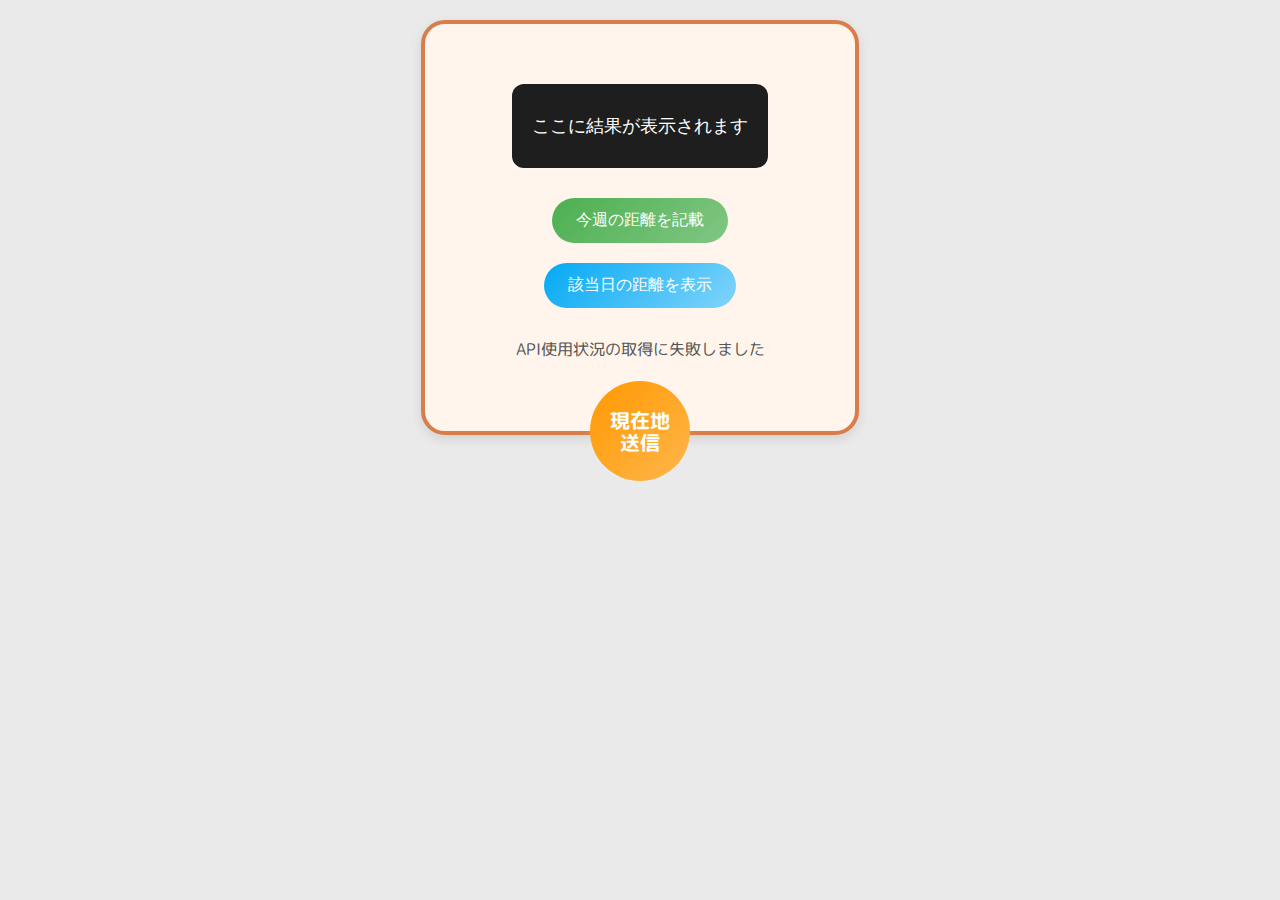
==== index.html @ e1375282 "Add files via upload" ====
<!DOCTYPE html>
<html lang="ja">
<head>
  <meta charset="UTF-8" />
  <meta name="viewport" content="width=device-width, initial-scale=1.0, maximum-scale=1.0, user-scalable=no, viewport-fit=cover">
  <title>みちめも</title>
  <link rel="stylesheet" href="style.css">
  <meta name="mobile-web-app-capable" content="yes">
  <meta name="apple-mobile-web-app-capable" content="yes">
  <meta name="apple-mobile-web-app-status-bar-style" content="black-translucent">
  <meta name="theme-color" content="#ffffff" media="(prefers-color-scheme: light)">
  <meta name="theme-color" content="#000000" media="(prefers-color-scheme: dark)">
  <link rel="manifest" href="/manifest.json">
  <link href="https://fonts.googleapis.com/css2?family=M+PLUS+Rounded+1c&display=swap" rel="stylesheet">
</head>

<body>
  <!-- 🌟 フレーム用コンテナ -->
  <main class="container">
    <!-- ✅ フッター固定の現在地送信ボタン -->
    <button id="postButton" class="floating-circle-button">現在地<br>送信</button>

    <!-- ✅ 結果表示ボックス -->
    <div id="resultBox">ここに結果が表示されます</div>

    <!-- ✅ 残りのボタンたち -->
    <button id="distanceButton">今週の距離を記載</button>
    <button id="showDistanceByDay">該当日の距離を表示</button>

    <!-- ✅ API使用状況表示 -->
    <div id="apiUsageInfo">API使用状況を取得中...</div>

    <!-- ✅ タブエリア -->
    <div id="tabArea">
      <div id="yearTabs" class="tab-group"></div>
      <div id="monthTabs" class="tab-group"></div>
      <div id="periodTabs" class="tab-group"></div>
      <div id="dayTabs" class="tab-group"></div>
    </div>
  </main>

  <script>
    let sheetData = [];
    let selectedYear = null;
    let selectedMonth = null;
    let selectedPeriod = null;

    function showToast(message) {
      const toast = document.createElement("div");
      toast.className = "toast";
      toast.textContent = message;
      document.body.appendChild(toast);
      setTimeout(() => toast.remove(), 2500);
    }

    document.getElementById("postButton").addEventListener("click", async () => {
      const resultBox = document.getElementById("resultBox");

      if (!navigator.geolocation) {
        resultBox.textContent = "このブラウザでは位置情報が使えません。";
        return;
      }

      navigator.geolocation.getCurrentPosition(
        async (pos) => {
          const lat = pos.coords.latitude;
          const lng = pos.coords.longitude;

          const res = await fetch("/api/recordLocation", {
            method: "POST",
            headers: { "Content-Type": "application/json" },
            body: JSON.stringify({ lat, lng })
          });

          const result = await res.json();
          resultBox.textContent = `${result.message}`;
          showToast("送信しました");
          updateApiUsageDisplay();
        },
        (err) => {
          resultBox.textContent = `位置情報の取得に失敗: ${err.message}`;
        }
      );
    });

    document.getElementById("distanceButton").addEventListener("click", async () => {
      const resultBox = document.getElementById("resultBox");
      resultBox.textContent = "計算中です...";

      const res = await fetch("/api/calculateWeeklyDistance", {
        method: "POST"
      });

      const result = await res.json();
      resultBox.textContent = `${result.message}`;
      updateApiUsageDisplay();
    });

    document.getElementById("showDistanceByDay").addEventListener("click", async () => {
      const resultBox = document.getElementById("resultBox");
      resultBox.textContent = "シート一覧を取得中...";

      try {
        const res = await fetch("/api/getSheetNames", { method: "POST" });
        const result = await res.json();
        sheetData = result.sheetNames;

        const years = [...new Set(
          sheetData.map(name => name.match(/^\d{4}/)).filter(Boolean).map(match => match[0])
        )];

        const yearTabs = document.getElementById("yearTabs");
        yearTabs.innerHTML = "";
        document.getElementById("monthTabs").innerHTML = "";
        document.getElementById("periodTabs").innerHTML = "";
        document.getElementById("dayTabs").innerHTML = "";

        years.forEach(year => {
          const btn = document.createElement("button");
          btn.textContent = `${year}年`;
          btn.className = "tab-button";
          btn.addEventListener("click", () => {
            selectedYear = year;
            updateSelectedTab(yearTabs, btn);
            resultBox.textContent = `🗓️ ${year}年が選択されました`;

            const monthMatches = sheetData.filter(name => name.startsWith(year)).map(name => {
              const match = name.match(/(\d{1,2})月/);
              return match ? match[1] : null;
            }).filter(Boolean);

            const uniqueMonths = [...new Set(monthMatches)];
            const monthTabs = document.getElementById("monthTabs");
            monthTabs.innerHTML = "";
            document.getElementById("periodTabs").innerHTML = "";
            document.getElementById("dayTabs").innerHTML = "";

            uniqueMonths.forEach(month => {
              const mBtn = document.createElement("button");
              mBtn.textContent = `${month}月`;
              mBtn.className = "tab-button";
              mBtn.addEventListener("click", () => {
                selectedMonth = month;
                updateSelectedTab(monthTabs, mBtn);
                resultBox.textContent = `📆 ${year}年 ${month}月が選択されました`;

                const periodMatches = sheetData
                  .filter(name => name.startsWith(`${year}年${month}月`))
                  .map(name => {
                    const match = name.match(/月(\d{1,2}-\d{1,2})/);
                    return match ? match[1] : null;
                  })
                  .filter(Boolean);

                const uniquePeriods = [...new Set(periodMatches)];
                const periodTabs = document.getElementById("periodTabs");
                periodTabs.innerHTML = "";
                document.getElementById("dayTabs").innerHTML = "";

                uniquePeriods.forEach(period => {
                  const pBtn = document.createElement("button");
                  pBtn.textContent = `${period}日`;
                  pBtn.className = "tab-button";
                  pBtn.addEventListener("click", async () => {
                    selectedPeriod = period;
                    updateSelectedTab(periodTabs, pBtn);
                    resultBox.textContent = `${year}年${month}月${period}日の期間が選択されました（取得中...）`;

                    const sheetName = `${year}年${month}月${period}`;
                    const res = await fetch("/api/getAvailableDays", {
                      method: "POST",
                      headers: { "Content-Type": "application/json" },
                      body: JSON.stringify({ sheetName })
                    });
                    const result = await res.json();

                    const dayTabs = document.getElementById("dayTabs");
                    dayTabs.innerHTML = "";

                    result.days.forEach(day => {
                      const dBtn = document.createElement("button");
                      dBtn.textContent = `${day}日`;
                      dBtn.className = "tab-button";
                      dBtn.addEventListener("click", async () => {
                        updateSelectedTab(dayTabs, dBtn);
                        resultBox.textContent = `📏 ${day}日の距離を集計中...`;

                        const res = await fetch("/api/getTotalDistanceForDay", {
                          method: "POST",
                          headers: { "Content-Type": "application/json" },
                          body: JSON.stringify({
                            mode: "getTotalDistanceForDay",
                            sheetName: `${selectedYear}年${selectedMonth}月${selectedPeriod.replace("日", "")}`,
                            day: String(day).replace("日", "")
                          })
                        });

                        const result = await res.json();
                        resultBox.textContent = `${selectedYear}年${selectedMonth}月${day}日の走行距離：${result.total} km`;
                      });
                      dayTabs.appendChild(dBtn);
                    });
                  });
                  periodTabs.appendChild(pBtn);
                });
              });
              monthTabs.appendChild(mBtn);
            });
          });
          yearTabs.appendChild(btn);
        });

        resultBox.textContent = "年タブを生成しました";
      } catch (err) {
        console.error("❌ エラー:", err);
        resultBox.textContent = "シート取得に失敗しました。";
      }
    });

    function updateSelectedTab(container, selectedButton) {
      [...container.children].forEach(btn => btn.classList.remove("selected"));
      selectedButton.classList.add("selected");
    }

    async function updateApiUsageDisplay() {
      try {
        const res = await fetch("/api/checkApiUsage", { method: "POST" });
        const result = await res.json();
        document.getElementById("apiUsageInfo").textContent =
          `今日のAPI使用回数：${result.count}/${result.limit}`;
      } catch (err) {
        console.error("API使用状況の取得に失敗:", err);
        document.getElementById("apiUsageInfo").textContent = "API使用状況の取得に失敗しました";
      }
    }

    window.onload = updateApiUsageDisplay;
  </script>
</body>
</html>
---- style.css ----
/* ===== 全体レイアウト ===== */
body {
  font-family: Arial, sans-serif;
  background-color: #eaeaea;
  color: #333;
  text-align: center;
  padding: env(safe-area-inset-top, 20px) 20px env(safe-area-inset-bottom, 20px);
  margin: 0;
}

h1 {
  font-size: 24px;
  margin-bottom: 20px;
}

html, body {
  height: 100%;
  overflow-x: hidden;
}

/* ===== 結果表示ボックス ===== */
#resultBox {
  min-height: 60px;
  background-color: #f5f5f5;
  color: #333;
  border: none;
  border-radius: 12px;
  box-shadow: 0 2px 6px rgba(0, 0, 0, 0.1);
  font-size: 18px;
  padding: 12px 20px;
  display: flex;
  align-items: center;
  justify-content: center;
  margin: 40px auto 20px;
  width: fit-content;
  max-width: 90%;
  transition: all 0.3s ease;
}

/* ===== タブエリア ===== */
.tab-group {
  display: flex;
  justify-content: center;
  flex-wrap: wrap;
  margin: 10px 0;
}

.tab-button {
  padding: 8px 14px;
  margin: 6px;
  border: 1px solid #aaa;
  border-radius: 999px;
  background: linear-gradient(135deg, #f0f4f8, #e2e8f0);
  cursor: pointer;
  font-size: 15px;
  color: #3b3b3b;
  transition: background 0.2s, transform 0.2s, box-shadow 0.2s;
}

.tab-button:hover {
  background: linear-gradient(135deg, #dce6f0, #cbd5e1);
  transform: translateY(-2px);
}

.tab-button.selected {
  background: linear-gradient(135deg, #FFEB3B, #FFC107);
  color: black;
  font-weight: bold;
  border-color: #fbc02d;
  transform: scale(1.05);
  box-shadow: 0 4px 10px rgba(0, 0, 0, 0.2);
}

/* ===== ボタンスタイル ===== */
#postButton {
  background: linear-gradient(135deg, #FF9800, #FFB74D);
  color: white;
  font-size: 20px;
  border: none;
  cursor: pointer;
}

#distanceButton {
  background: linear-gradient(135deg, #4CAF50, #81C784);
  color: white;
  font-size: 16px;
  padding: 12px 24px;
  border: none;
  border-radius: 999px;
  cursor: pointer;
  box-shadow: 0px 4px 10px rgba(0, 0, 0, 0.2);
  transition: transform 0.2s ease-in-out, box-shadow 0.3s;
  margin: 10px;
}

#showDistanceByDay {
  background: linear-gradient(135deg, #03A9F4, #81D4FA);
  color: white;
  font-size: 16px;
  padding: 12px 24px;
  border: none;
  border-radius: 999px;
  cursor: pointer;
  box-shadow: 0px 4px 10px rgba(0, 0, 0, 0.2);
  transition: transform 0.2s ease-in-out, box-shadow 0.3s;
  margin: 10px;
}

/* ===== フローティングボタン（現在地送信）===== */
.floating-circle-button {
  position: fixed;
  bottom: 80px;
  left: 50%;
  transform: translateX(-50%);
  width: 100px;
  height: 100px;
  border-radius: 50%;
  font-size: 22px;
  font-weight: bold;
  line-height: 1.1;
  padding: 0;
  box-shadow: 0px 6px 12px rgba(0, 0, 0, 0.3);
  z-index: 999;
  display: flex;
  flex-direction: column;
  justify-content: center;
  align-items: center;
  font-family: 'M PLUS Rounded 1c', sans-serif;
}

/* ===== トースト通知（右→左スライド式）===== */
.toast {
  position: fixed;
  bottom: 220px;
  left: 0;
  right: 0;
  margin: auto;
  width: fit-content;
  max-width: 80%;
  background-color: rgba(51, 51, 51, 0.9);
  color: white;
  padding: 12px 20px;
  border-radius: 16px;
  font-size: 20px;
  opacity: 0;
  animation: slideToast 1.5s ease-in-out forwards;
  z-index: 1000;
}

@keyframes slideToast {
  0% {
    opacity: 0;
    transform: translateX(100%);
  }
  10% {
    opacity: 1;
    transform: translateX(0);
  }
  90% {
    opacity: 1;
    transform: translateX(-10%);
  }
  100% {
    opacity: 0;
    transform: translateX(-100%);
  }
}

/* ✅ API使用回数 表示のフォント調整 */
#apiUsageInfo {
  font-family: 'M PLUS Rounded 1c', sans-serif;
  font-size: 16px;
  margin-top: 20px;
  color: #555;
}

/* ===== ダークモード対応 ===== */
@media (prefers-color-scheme: dark) {
  body {
    background-color: #ffe8d1;
    color: #333;
  }
}

  #resultBox {
    background-color: #1e1e1e;
    color: #fff;
    box-shadow: 0 2px 6px rgba(255, 255, 255, 0.1);
  }

  .tab-button {
    background: linear-gradient(135deg, #444, #333);
    color: #fff;
    border: 1px solid #666;
  }

  .tab-button:hover {
    background: linear-gradient(135deg, #555, #444);
  }

  .tab-button.selected {
    background: linear-gradient(135deg, #FFD600, #FFB300);
    color: black;
  }

  #postButton,
  #distanceButton,
  #showDistanceByDay {
    box-shadow: 0px 4px 10px rgba(255, 255, 255, 0.1);
  }

  .toast {
    background-color: rgba(255, 255, 255, 0.1);
  }

/* 🌟 コンテナ：茶色っぽいオレンジのカード風 */
.container {
  background-color: #fff5ec;
  border: 4px solid #d97d4a;
  border-radius: 24px;
  padding: 20px;
  margin: 20px auto;
  max-width: 390px;
  box-shadow: 0 4px 12px rgba(0, 0, 0, 0.1);
  position: relative;
}

/* ✅ ボタンがコンテナの中で見えるよう調整 */
.floating-circle-button {
  position: absolute;
  bottom: -50px;
  left: 50%;
  transform: translateX(-50%);
}
}
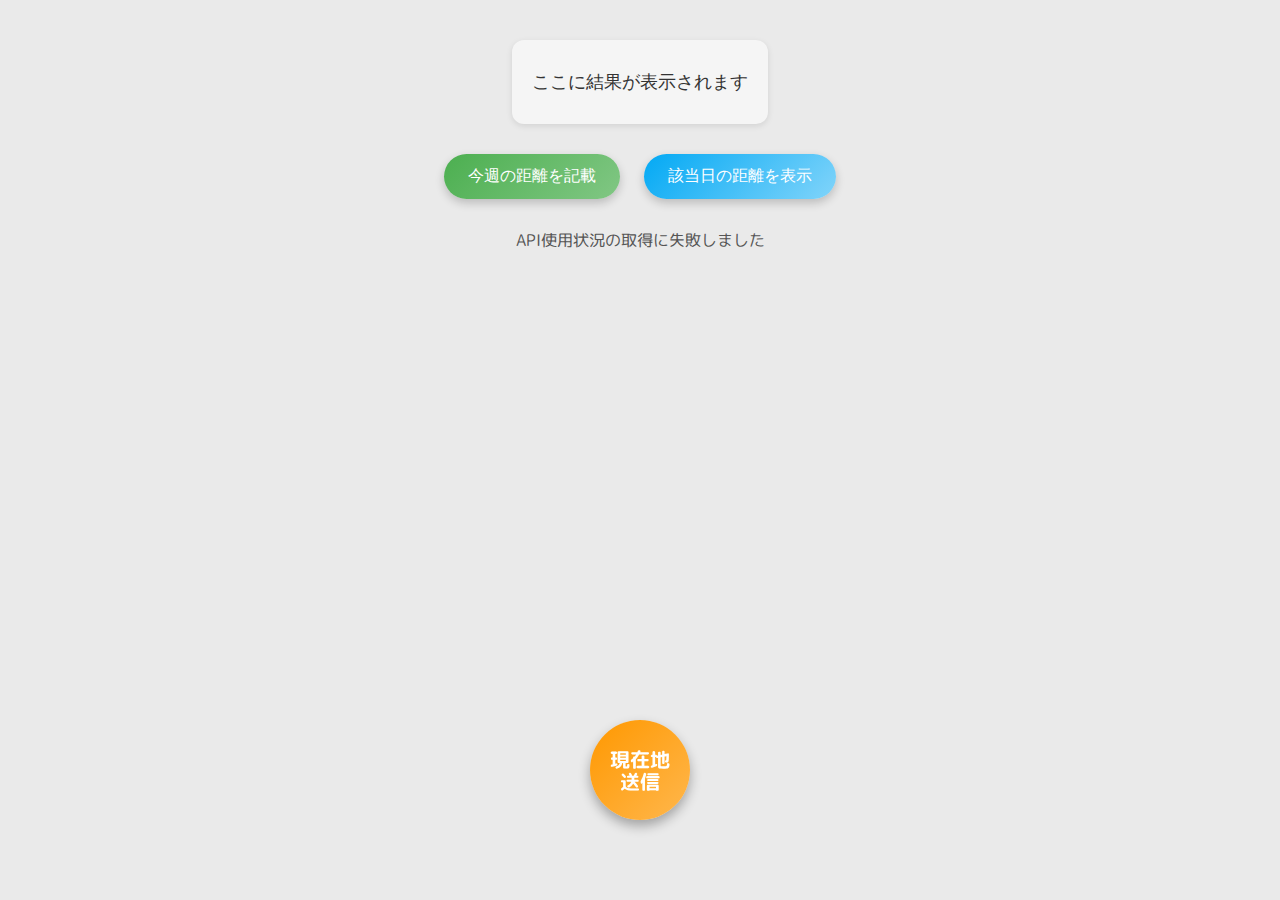
==== commit 13391680: "Add files via upload" ====
--- a/index.html
+++ b/index.html
@@ -6,38 +6,39 @@
   <title>みちめも</title>
   <link rel="stylesheet" href="style.css">
   <meta name="mobile-web-app-capable" content="yes">
+  <meta name="theme-color" content="#ffffff">
   <meta name="apple-mobile-web-app-capable" content="yes">
   <meta name="apple-mobile-web-app-status-bar-style" content="black-translucent">
   <meta name="theme-color" content="#ffffff" media="(prefers-color-scheme: light)">
   <meta name="theme-color" content="#000000" media="(prefers-color-scheme: dark)">
   <link rel="manifest" href="/manifest.json">
-  <link href="https://fonts.googleapis.com/css2?family=M+PLUS+Rounded+1c&display=swap" rel="stylesheet">
+<link href="https://fonts.googleapis.com/css2?family=M+PLUS+Rounded+1c&display=swap" rel="stylesheet">
+<link href="https://fonts.googleapis.com/css2?family=M+PLUS+Rounded+1c&display=swap" rel="stylesheet">
+
+
 </head>
 
 <body>
-  <!-- 🌟 フレーム用コンテナ -->
-  <main class="container">
-    <!-- ✅ フッター固定の現在地送信ボタン -->
-    <button id="postButton" class="floating-circle-button">現在地<br>送信</button>
-
-    <!-- ✅ 結果表示ボックス -->
-    <div id="resultBox">ここに結果が表示されます</div>
-
-    <!-- ✅ 残りのボタンたち -->
-    <button id="distanceButton">今週の距離を記載</button>
-    <button id="showDistanceByDay">該当日の距離を表示</button>
-
-    <!-- ✅ API使用状況表示 -->
-    <div id="apiUsageInfo">API使用状況を取得中...</div>
-
-    <!-- ✅ タブエリア -->
-    <div id="tabArea">
-      <div id="yearTabs" class="tab-group"></div>
-      <div id="monthTabs" class="tab-group"></div>
-      <div id="periodTabs" class="tab-group"></div>
-      <div id="dayTabs" class="tab-group"></div>
-    </div>
-  </main>
+  <!-- ✅ フッター固定の現在地送信ボタン -->
+  <button id="postButton" class="floating-circle-button">現在地<br>送信</button>
+
+  <!-- ✅ 結果表示ボックス -->
+  <div id="resultBox">ここに結果が表示されます</div>
+
+  <!-- ✅ 残りのボタンたち -->
+  <button id="distanceButton">今週の距離を記載</button>
+  <button id="showDistanceByDay">該当日の距離を表示</button>
+
+  <!-- ✅ API使用状況表示 -->
+  <div id="apiUsageInfo">API使用状況を取得中...</div>
+
+  <!-- ✅ タブエリア -->
+  <div id="tabArea">
+    <div id="yearTabs" class="tab-group"></div>
+    <div id="monthTabs" class="tab-group"></div>
+    <div id="periodTabs" class="tab-group"></div>
+    <div id="dayTabs" class="tab-group"></div>
+  </div>
 
   <script>
     let sheetData = [];
@@ -45,6 +46,7 @@
     let selectedMonth = null;
     let selectedPeriod = null;
 
+    // ✅ トースト通知
     function showToast(message) {
       const toast = document.createElement("div");
       toast.className = "toast";
@@ -53,6 +55,7 @@
       setTimeout(() => toast.remove(), 2500);
     }
 
+    // ✅ 現在地を送信
     document.getElementById("postButton").addEventListener("click", async () => {
       const resultBox = document.getElementById("resultBox");
 
@@ -83,6 +86,7 @@
       );
     });
 
+    // ✅ 今週の距離を記載
     document.getElementById("distanceButton").addEventListener("click", async () => {
       const resultBox = document.getElementById("resultBox");
       resultBox.textContent = "計算中です...";
@@ -96,6 +100,7 @@
       updateApiUsageDisplay();
     });
 
+    // ✅ 日タブの生成と表示
     document.getElementById("showDistanceByDay").addEventListener("click", async () => {
       const resultBox = document.getElementById("resultBox");
       resultBox.textContent = "シート一覧を取得中...";
--- a/style.css
+++ b/style.css
@@ -177,10 +177,9 @@
 /* ===== ダークモード対応 ===== */
 @media (prefers-color-scheme: dark) {
   body {
-    background-color: #ffe8d1;
-    color: #333;
-  }
-}
+    background-color: #121212;
+    color: #ffffff;
+  }
 
   #resultBox {
     background-color: #1e1e1e;
@@ -212,24 +211,4 @@
   .toast {
     background-color: rgba(255, 255, 255, 0.1);
   }
-
-/* 🌟 コンテナ：茶色っぽいオレンジのカード風 */
-.container {
-  background-color: #fff5ec;
-  border: 4px solid #d97d4a;
-  border-radius: 24px;
-  padding: 20px;
-  margin: 20px auto;
-  max-width: 390px;
-  box-shadow: 0 4px 12px rgba(0, 0, 0, 0.1);
-  position: relative;
-}
-
-/* ✅ ボタンがコンテナの中で見えるよう調整 */
-.floating-circle-button {
-  position: absolute;
-  bottom: -50px;
-  left: 50%;
-  transform: translateX(-50%);
-}
-}+}
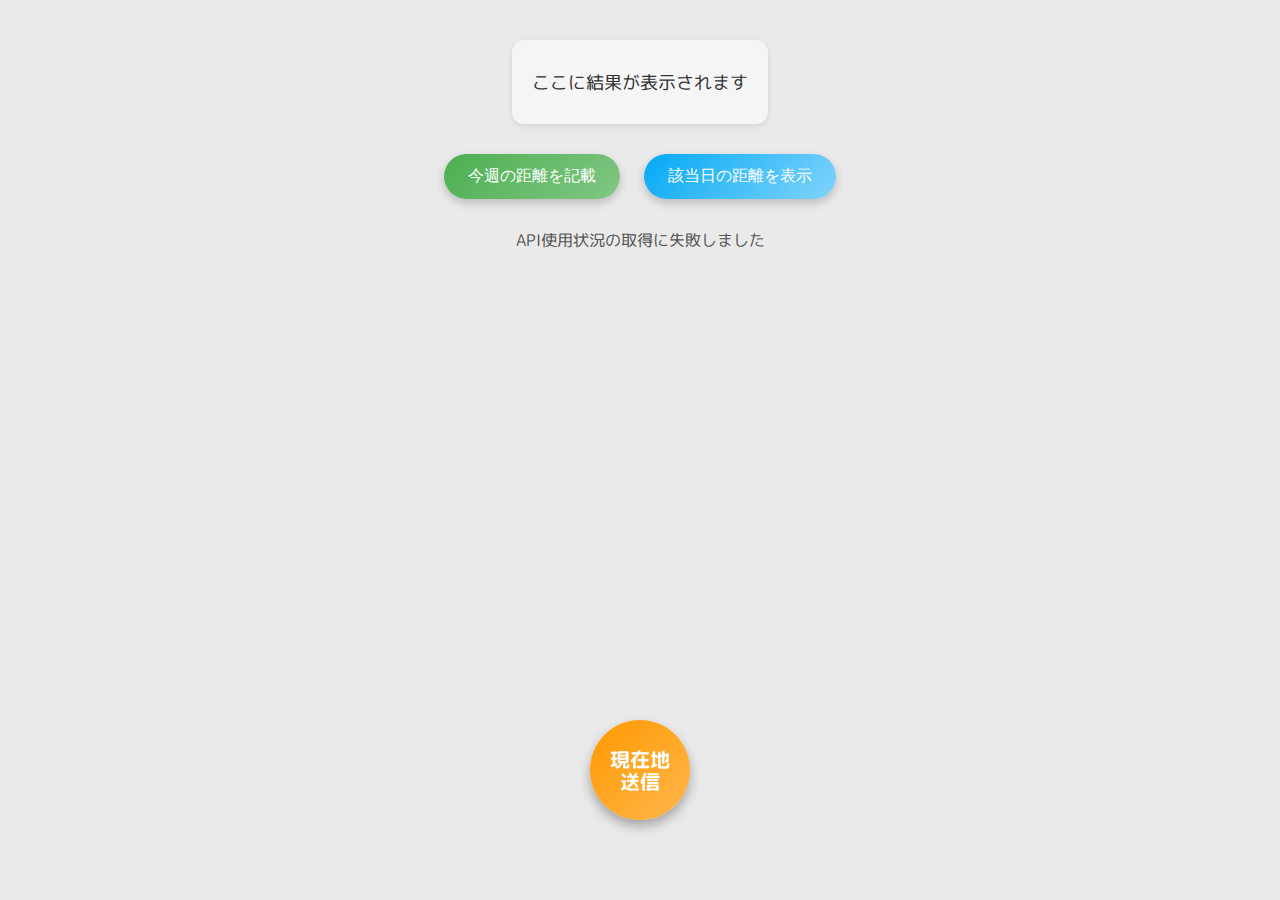
==== commit 13f39733: "Add files via upload" ====
--- a/index.html
+++ b/index.html
@@ -127,7 +127,7 @@
           btn.addEventListener("click", () => {
             selectedYear = year;
             updateSelectedTab(yearTabs, btn);
-            resultBox.textContent = `🗓️ ${year}年が選択されました`;
+            resultBox.textContent = `${year}年が選択されました`;
 
             const monthMatches = sheetData.filter(name => name.startsWith(year)).map(name => {
               const match = name.match(/(\d{1,2})月/);
@@ -147,7 +147,7 @@
               mBtn.addEventListener("click", () => {
                 selectedMonth = month;
                 updateSelectedTab(monthTabs, mBtn);
-                resultBox.textContent = `📆 ${year}年 ${month}月が選択されました`;
+                resultBox.textContent = `${year}年 ${month}月が選択されました`;
 
                 const periodMatches = sheetData
                   .filter(name => name.startsWith(`${year}年${month}月`))
@@ -188,7 +188,7 @@
                       dBtn.className = "tab-button";
                       dBtn.addEventListener("click", async () => {
                         updateSelectedTab(dayTabs, dBtn);
-                        resultBox.textContent = `📏 ${day}日の距離を集計中...`;
+                        resultBox.textContent = `${day}日の距離を集計中...`;
 
                         const res = await fetch("/api/getTotalDistanceForDay", {
                           method: "POST",
--- a/style.css
+++ b/style.css
@@ -20,6 +20,7 @@
 
 /* ===== 結果表示ボックス ===== */
 #resultBox {
+  font-family: 'M PLUS Rounded 1c', sans-serif; /* ←この1行追加！ */
   min-height: 60px;
   background-color: #f5f5f5;
   color: #333;
@@ -36,6 +37,7 @@
   max-width: 90%;
   transition: all 0.3s ease;
 }
+
 
 /* ===== タブエリア ===== */
 .tab-group {
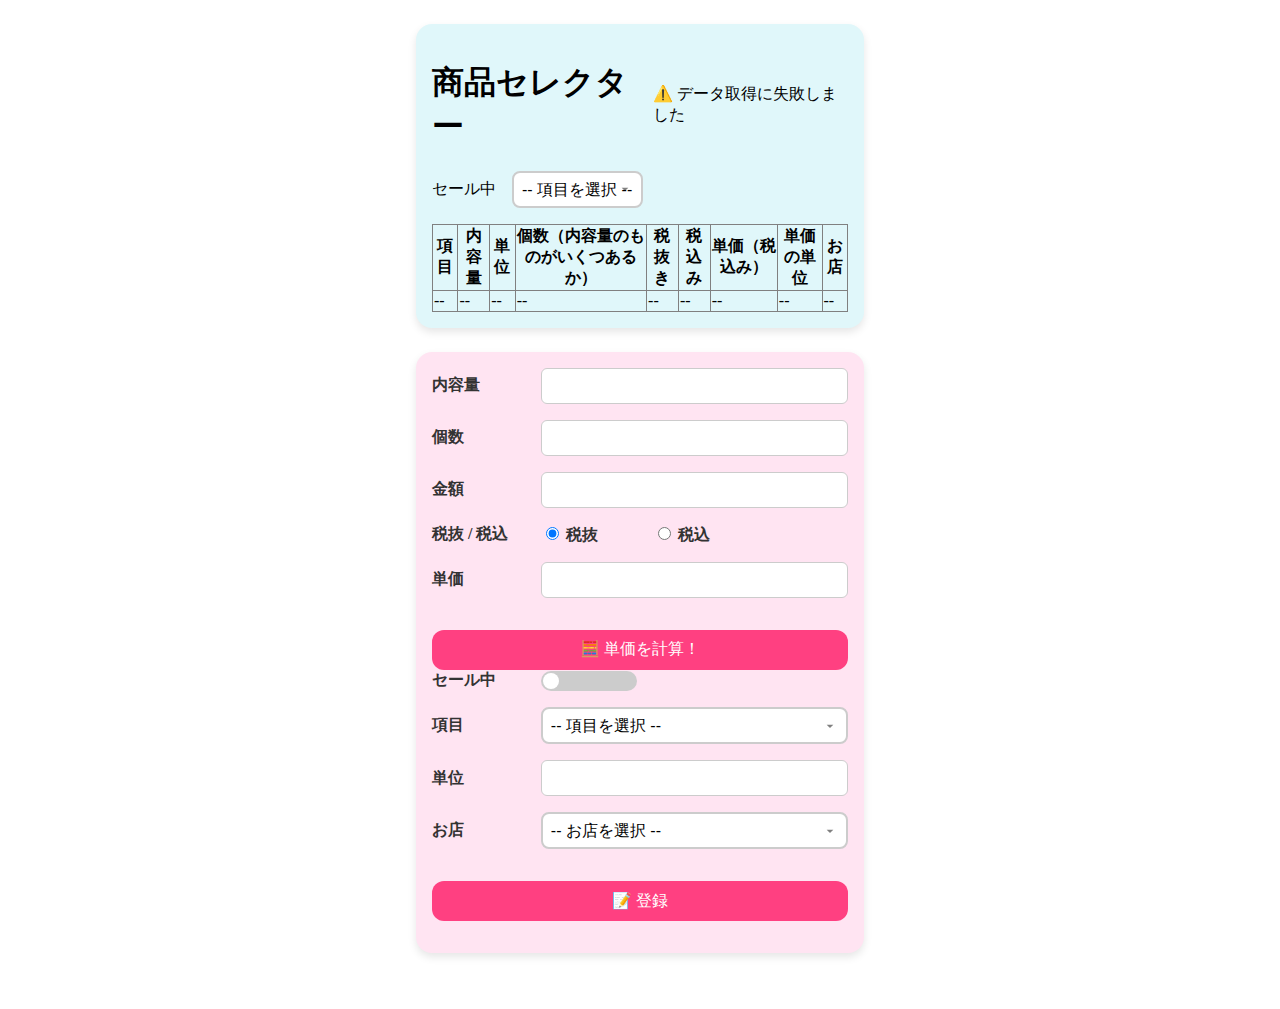
==== commit a63a6c77: "Add files via upload" ====
--- a/index.html
+++ b/index.html
@@ -3,8 +3,9 @@
 <head>
   <meta charset="UTF-8" />
   <meta name="viewport" content="width=device-width, initial-scale=1.0, maximum-scale=1.0, user-scalable=no, viewport-fit=cover">
-  <title>みちめも</title>
+  <title>お単価くん</title>
   <link rel="stylesheet" href="style.css">
+
   <meta name="mobile-web-app-capable" content="yes">
   <meta name="theme-color" content="#ffffff">
   <meta name="apple-mobile-web-app-capable" content="yes">
@@ -14,232 +15,385 @@
   <link rel="manifest" href="/manifest.json">
 <link href="https://fonts.googleapis.com/css2?family=M+PLUS+Rounded+1c&display=swap" rel="stylesheet">
 <link href="https://fonts.googleapis.com/css2?family=M+PLUS+Rounded+1c&display=swap" rel="stylesheet">
+<link rel="apple-touch-icon" href="/icon-192.png">
+
+
 
 
 </head>
 
 <body>
-  <!-- ✅ フッター固定の現在地送信ボタン -->
-  <button id="postButton" class="floating-circle-button">現在地<br>送信</button>
-
-  <!-- ✅ 結果表示ボックス -->
-  <div id="resultBox">ここに結果が表示されます</div>
-
-  <!-- ✅ 残りのボタンたち -->
-  <button id="distanceButton">今週の距離を記載</button>
-  <button id="showDistanceByDay">該当日の距離を表示</button>
-
-  <!-- ✅ API使用状況表示 -->
-  <div id="apiUsageInfo">API使用状況を取得中...</div>
-
-  <!-- ✅ タブエリア -->
-  <div id="tabArea">
-    <div id="yearTabs" class="tab-group"></div>
-    <div id="monthTabs" class="tab-group"></div>
-    <div id="periodTabs" class="tab-group"></div>
-    <div id="dayTabs" class="tab-group"></div>
+  <div class="container">
+
+    <!-- 表示セクション -->
+    <section class="display-section">
+      <div style="display: flex; align-items: center; gap: 1em;">
+        <h1>商品セレクター</h1>
+        <p id="status-message">🔄 読み込み中.</p>
+      </div>
+
+      <div style="display: flex; align-items: center; gap: 1em;">
+
+       <label for="sale-toggle">セール中</label>
+<label class="switch-display">
+  <input type="checkbox" id="sale-toggle">
+  <span class="slider-display"></span>
+</label>
+
+
+        <select id="item-select">
+          <option value="">-- 項目を選択 --</option>
+        </select>
+      </div>
+
+      <!-- 表示用テーブル -->
+      <table border="1" style="margin-top: 1em; border-collapse: collapse;">
+        <thead>
+          <tr>
+            <th>項目</th>
+            <th>内容量</th>
+            <th>単位</th>
+            <th>個数（内容量のものがいくつあるか）</th>
+            <th>税抜き</th>
+            <th>税込み</th>
+            <th>単価（税込み）</th>
+            <th>単価の単位</th>
+            <th>お店</th>
+          </tr>
+        </thead>
+        <tbody>
+          <tr>
+            <td id="item-name">--</td>
+            <td id="content">--</td>
+            <td id="unit">--</td>
+            <td id="count">--</td>
+            <td id="price-before-tax">--</td>
+            <td id="price-taxed">--</td>
+            <td id="unit-price">--</td>
+            <td id="unit-of-unit-price">--</td>
+            <td id="store">--</td>
+          </tr>
+        </tbody>
+      </table>
+    </section>
+
+    <!-- 入力セクション -->
+    <section class="input-section">
+      <div class="form-row">
+        <label for="input-content">内容量</label>
+        <input type="number" id="input-content" />
+      </div>
+
+      <div class="form-row">
+        <label for="input-count">個数</label>
+        <input type="number" id="input-count" />
+      </div>
+
+      <div class="form-row">
+        <label for="input-price">金額</label>
+        <input type="number" id="input-price" />
+      </div>
+
+      <div class="form-row">
+        <label>税抜 / 税込</label>
+        <div class="radio-group">
+          <label><input type="radio" name="tax-mode" value="before" checked /> 税抜</label>
+          <label><input type="radio" name="tax-mode" value="after" /> 税込</label>
+        </div>
+      </div>
+
+      <div class="form-row">
+        <label for="calculated-unit-price">単価</label>
+        <input type="text" id="calculated-unit-price" readonly />
+      </div>
+
+      <button id="calculate-btn" style="margin-top: 1em;">🧮 単価を計算！</button>
+
+      <!-- 🔵 セール中スライドスイッチ -->
+     <div class="form-row">
+  <label for="input-sale">セール中</label>
+  <label class="switch-input">
+    <input type="checkbox" id="input-sale">
+    <span class="slider-input"></span>
+  </label>
+</div>
+
+
+
+      <!-- 🔵 項目 -->
+      <div class="form-row">
+        <label for="input-item-select">項目</label>
+        <div style="flex: 1;">
+          <select id="input-item-select" style="width: 100%;">
+            <option value="">-- 項目を選択 --</option>
+            <option value="__new__">＋ 新規追加</option>
+          </select>
+          <div id="new-item-wrapper" style="display: none; margin-top: 0.5em;">
+            <input type="text" id="new-item-name" placeholder="新しい項目名" style="width: 100%;" />
+          </div>
+        </div>
+      </div>
+
+      <!-- 🔵 単位 -->
+      <div class="form-row">
+        <label for="input-unit">単位</label>
+        <input type="text" id="input-unit" />
+      </div>
+
+      <!-- 🔵 お店 -->
+      <div class="form-row">
+        <label for="input-store-select">お店</label>
+        <div style="flex: 1;">
+          <select id="input-store-select" style="width: 100%;">
+            <option value="">-- お店を選択 --</option>
+            <option value="__new__">＋ 新規追加</option>
+          </select>
+          <div id="new-store-wrapper" style="display: none; margin-top: 0.5em;">
+            <input type="text" id="new-store-name" placeholder="新しいお店名" style="width: 100%;" />
+          </div>
+        </div>
+      </div>
+
+      <button id="register-btn" style="margin-top: 1em;">📝 登録</button>
+      <p id="register-status" style="margin-top: 0.5em; color: green;"></p>
+    </section>
   </div>
 
-  <script>
-    let sheetData = [];
-    let selectedYear = null;
-    let selectedMonth = null;
-    let selectedPeriod = null;
-
-    // ✅ トースト通知
-    function showToast(message) {
-      const toast = document.createElement("div");
-      toast.className = "toast";
-      toast.textContent = message;
-      document.body.appendChild(toast);
-      setTimeout(() => toast.remove(), 2500);
-    }
-
-    // ✅ 現在地を送信
-    document.getElementById("postButton").addEventListener("click", async () => {
-      const resultBox = document.getElementById("resultBox");
-
-      if (!navigator.geolocation) {
-        resultBox.textContent = "このブラウザでは位置情報が使えません。";
-        return;
+
+
+<script>
+  document.addEventListener("DOMContentLoaded", () => {
+    fetchAndPopulateItems();
+  });
+
+  let allItems = [];
+
+  async function fetchAndPopulateItems() {
+    const statusMessage = document.getElementById("status-message");
+
+    try {
+      const response = await fetch("/api/fetchData", { method: "POST" });
+      const data = await response.json();
+      allItems = data;
+
+      console.log("取得データ:", data);
+
+      populateItemSelect();
+      populateInputSelects(); // ← 追加
+
+      statusMessage.style.display = "none";
+
+      document.getElementById("item-select").addEventListener("change", updateTableDisplay);
+      document.getElementById("sale-toggle").addEventListener("change", updateTableDisplay);
+    } catch (error) {
+      console.error("データ取得エラー:", error);
+      statusMessage.textContent = "⚠️ データ取得に失敗しました";
+    }
+  }
+
+  function populateItemSelect() {
+    const displayItemSelect = document.getElementById("item-select");
+    const uniqueItems = [...new Set(allItems.map(item => item.itemName).filter(Boolean))];
+    displayItemSelect.innerHTML = '<option value="">-- 項目を選択 --</option>';
+    uniqueItems.forEach(name => {
+      const option = document.createElement("option");
+      option.value = name;
+      option.textContent = name;
+      displayItemSelect.appendChild(option);
+    });
+  }
+
+  function populateInputSelects() {
+    // 項目セレクト
+    const inputItemSelect = document.getElementById("input-item-select");
+    const uniqueItemNames = [...new Set(allItems.map(item => item.itemName).filter(Boolean))];
+    inputItemSelect.innerHTML = '<option value="">-- 項目を選択 --</option>';
+    uniqueItemNames.forEach(name => {
+      const option = document.createElement("option");
+      option.value = name;
+      option.textContent = name;
+      inputItemSelect.appendChild(option);
+    });
+    const newOption = document.createElement("option");
+    newOption.value = "__new__";
+    newOption.textContent = "＋ 新規追加";
+    inputItemSelect.appendChild(newOption);
+
+    // お店セレクト
+    const inputStoreSelect = document.getElementById("input-store-select");
+    const uniqueStores = [...new Set(allItems.map(item => item.store).filter(Boolean))];
+    inputStoreSelect.innerHTML = '<option value="">-- お店を選択 --</option>';
+    uniqueStores.forEach(store => {
+      const option = document.createElement("option");
+      option.value = store;
+      option.textContent = store;
+      inputStoreSelect.appendChild(option);
+    });
+    const newStoreOption = document.createElement("option");
+    newStoreOption.value = "__new__";
+    newStoreOption.textContent = "＋ 新規追加";
+    inputStoreSelect.appendChild(newStoreOption);
+  }
+
+  function updateTableDisplay() {
+    const selectedItem = document.getElementById("item-select").value;
+    const saleOnly = document.getElementById("sale-toggle").checked;
+
+    const filtered = allItems.filter(item => {
+      const nameMatches = item.itemName === selectedItem;
+      const saleMatches = saleOnly ? item.sale === true : item.sale !== true;
+      return nameMatches && saleMatches;
+    });
+
+    const latest = filtered[filtered.length - 1];
+
+    const fieldMap = {
+      "item-name": "itemName",
+      "content": "content",
+      "unit": "unit",
+      "count": "count",
+      "price-before-tax": "priceBeforeTax",
+      "price-taxed": "priceTaxed",
+      "unit-price": "unitPrice",
+      "unit-of-unit-price": "unitOfUnitPrice",
+      "store": "store",
+    };
+
+    if (latest) {
+      for (const [id, key] of Object.entries(fieldMap)) {
+        document.getElementById(id).textContent = latest[key] ?? "--";
       }
-
-      navigator.geolocation.getCurrentPosition(
-        async (pos) => {
-          const lat = pos.coords.latitude;
-          const lng = pos.coords.longitude;
-
-          const res = await fetch("/api/recordLocation", {
-            method: "POST",
-            headers: { "Content-Type": "application/json" },
-            body: JSON.stringify({ lat, lng })
-          });
-
-          const result = await res.json();
-          resultBox.textContent = `${result.message}`;
-          showToast("送信しました");
-          updateApiUsageDisplay();
-        },
-        (err) => {
-          resultBox.textContent = `位置情報の取得に失敗: ${err.message}`;
-        }
-      );
-    });
-
-    // ✅ 今週の距離を記載
-    document.getElementById("distanceButton").addEventListener("click", async () => {
-      const resultBox = document.getElementById("resultBox");
-      resultBox.textContent = "計算中です...";
-
-      const res = await fetch("/api/calculateWeeklyDistance", {
-        method: "POST"
-      });
-
-      const result = await res.json();
-      resultBox.textContent = `${result.message}`;
-      updateApiUsageDisplay();
-    });
-
-    // ✅ 日タブの生成と表示
-    document.getElementById("showDistanceByDay").addEventListener("click", async () => {
-      const resultBox = document.getElementById("resultBox");
-      resultBox.textContent = "シート一覧を取得中...";
-
-      try {
-        const res = await fetch("/api/getSheetNames", { method: "POST" });
-        const result = await res.json();
-        sheetData = result.sheetNames;
-
-        const years = [...new Set(
-          sheetData.map(name => name.match(/^\d{4}/)).filter(Boolean).map(match => match[0])
-        )];
-
-        const yearTabs = document.getElementById("yearTabs");
-        yearTabs.innerHTML = "";
-        document.getElementById("monthTabs").innerHTML = "";
-        document.getElementById("periodTabs").innerHTML = "";
-        document.getElementById("dayTabs").innerHTML = "";
-
-        years.forEach(year => {
-          const btn = document.createElement("button");
-          btn.textContent = `${year}年`;
-          btn.className = "tab-button";
-          btn.addEventListener("click", () => {
-            selectedYear = year;
-            updateSelectedTab(yearTabs, btn);
-            resultBox.textContent = `${year}年が選択されました`;
-
-            const monthMatches = sheetData.filter(name => name.startsWith(year)).map(name => {
-              const match = name.match(/(\d{1,2})月/);
-              return match ? match[1] : null;
-            }).filter(Boolean);
-
-            const uniqueMonths = [...new Set(monthMatches)];
-            const monthTabs = document.getElementById("monthTabs");
-            monthTabs.innerHTML = "";
-            document.getElementById("periodTabs").innerHTML = "";
-            document.getElementById("dayTabs").innerHTML = "";
-
-            uniqueMonths.forEach(month => {
-              const mBtn = document.createElement("button");
-              mBtn.textContent = `${month}月`;
-              mBtn.className = "tab-button";
-              mBtn.addEventListener("click", () => {
-                selectedMonth = month;
-                updateSelectedTab(monthTabs, mBtn);
-                resultBox.textContent = `${year}年 ${month}月が選択されました`;
-
-                const periodMatches = sheetData
-                  .filter(name => name.startsWith(`${year}年${month}月`))
-                  .map(name => {
-                    const match = name.match(/月(\d{1,2}-\d{1,2})/);
-                    return match ? match[1] : null;
-                  })
-                  .filter(Boolean);
-
-                const uniquePeriods = [...new Set(periodMatches)];
-                const periodTabs = document.getElementById("periodTabs");
-                periodTabs.innerHTML = "";
-                document.getElementById("dayTabs").innerHTML = "";
-
-                uniquePeriods.forEach(period => {
-                  const pBtn = document.createElement("button");
-                  pBtn.textContent = `${period}日`;
-                  pBtn.className = "tab-button";
-                  pBtn.addEventListener("click", async () => {
-                    selectedPeriod = period;
-                    updateSelectedTab(periodTabs, pBtn);
-                    resultBox.textContent = `${year}年${month}月${period}日の期間が選択されました（取得中...）`;
-
-                    const sheetName = `${year}年${month}月${period}`;
-                    const res = await fetch("/api/getAvailableDays", {
-                      method: "POST",
-                      headers: { "Content-Type": "application/json" },
-                      body: JSON.stringify({ sheetName })
-                    });
-                    const result = await res.json();
-
-                    const dayTabs = document.getElementById("dayTabs");
-                    dayTabs.innerHTML = "";
-
-                    result.days.forEach(day => {
-                      const dBtn = document.createElement("button");
-                      dBtn.textContent = `${day}日`;
-                      dBtn.className = "tab-button";
-                      dBtn.addEventListener("click", async () => {
-                        updateSelectedTab(dayTabs, dBtn);
-                        resultBox.textContent = `${day}日の距離を集計中...`;
-
-                        const res = await fetch("/api/getTotalDistanceForDay", {
-                          method: "POST",
-                          headers: { "Content-Type": "application/json" },
-                          body: JSON.stringify({
-                            mode: "getTotalDistanceForDay",
-                            sheetName: `${selectedYear}年${selectedMonth}月${selectedPeriod.replace("日", "")}`,
-                            day: String(day).replace("日", "")
-                          })
-                        });
-
-                        const result = await res.json();
-                        resultBox.textContent = `${selectedYear}年${selectedMonth}月${day}日の走行距離：${result.total} km`;
-                      });
-                      dayTabs.appendChild(dBtn);
-                    });
-                  });
-                  periodTabs.appendChild(pBtn);
-                });
-              });
-              monthTabs.appendChild(mBtn);
-            });
-          });
-          yearTabs.appendChild(btn);
-        });
-
-        resultBox.textContent = "年タブを生成しました";
-      } catch (err) {
-        console.error("❌ エラー:", err);
-        resultBox.textContent = "シート取得に失敗しました。";
+    } else {
+      for (const id of Object.keys(fieldMap)) {
+        document.getElementById(id).textContent = "--";
       }
-    });
-
-    function updateSelectedTab(container, selectedButton) {
-      [...container.children].forEach(btn => btn.classList.remove("selected"));
-      selectedButton.classList.add("selected");
-    }
-
-    async function updateApiUsageDisplay() {
-      try {
-        const res = await fetch("/api/checkApiUsage", { method: "POST" });
-        const result = await res.json();
-        document.getElementById("apiUsageInfo").textContent =
-          `今日のAPI使用回数：${result.count}/${result.limit}`;
-      } catch (err) {
-        console.error("API使用状況の取得に失敗:", err);
-        document.getElementById("apiUsageInfo").textContent = "API使用状況の取得に失敗しました";
+    }
+  }
+
+  // 入力取得
+  const inputContent = document.getElementById("input-content");
+  const inputCount = document.getElementById("input-count");
+  const inputPrice = document.getElementById("input-price");
+  const unitPriceField = document.getElementById("calculated-unit-price");
+
+  const inputItemSelect = document.getElementById("input-item-select");
+  const newItemWrapper = document.getElementById("new-item-wrapper");
+  const inputStoreSelect = document.getElementById("input-store-select");
+  const newStoreWrapper = document.getElementById("new-store-wrapper");
+
+  const inputUnit = document.getElementById("input-unit"); // ✅ ← 追加ここ！
+
+  // 税抜→税込（10%）
+  function calculateTaxIncluded(price, isTaxBefore) {
+    return isTaxBefore ? Math.round(price * 1.1) : price;
+  }
+
+  // 単価計算（ボタン用）
+  function updateUnitPriceFromButton() {
+    const content = parseFloat(inputContent.value);
+    const count = parseFloat(inputCount.value);
+    const price = parseFloat(inputPrice.value);
+    const taxMode = document.querySelector('input[name="tax-mode"]:checked').value;
+
+    if (!isNaN(content) && !isNaN(count) && !isNaN(price) && content > 0 && count > 0) {
+      const totalAmount = count * content;
+      const taxedPrice = calculateTaxIncluded(price, taxMode === "before");
+      const unitPrice = taxedPrice / totalAmount;
+      unitPriceField.value = unitPrice.toFixed(2);
+    } else {
+      unitPriceField.value = "";
+    }
+  }
+
+  // 🧮ボタンで計算
+  document.getElementById("calculate-btn").addEventListener("click", updateUnitPriceFromButton);
+
+  // 入力変化でも自動計算
+  function triggerCalculateButton() {
+    document.getElementById("calculate-btn").click();
+  }
+
+  inputContent.addEventListener("input", triggerCalculateButton);
+  inputCount.addEventListener("input", triggerCalculateButton);
+  inputPrice.addEventListener("input", triggerCalculateButton);
+  document.querySelectorAll('input[name="tax-mode"]').forEach(radio => {
+    radio.addEventListener("change", triggerCalculateButton);
+  });
+
+  // 新規項目・お店の欄を切り替え＋単位自動反映
+  inputItemSelect.addEventListener("change", () => {
+    newItemWrapper.style.display = inputItemSelect.value === "__new__" ? "block" : "none";
+
+    const selected = inputItemSelect.value;
+    if (selected === "__new__") {
+      inputUnit.value = "";
+      inputUnit.readOnly = false;
+    } else {
+      const matchedItem = allItems.find(item => item.itemName === selected);
+      if (matchedItem) {
+        inputUnit.value = matchedItem.unit || "";
+        inputUnit.readOnly = true;
+      } else {
+        inputUnit.value = "";
+        inputUnit.readOnly = false;
       }
     }
-
-    window.onload = updateApiUsageDisplay;
-  </script>
+  });
+
+  inputStoreSelect.addEventListener("change", () => {
+    newStoreWrapper.style.display = inputStoreSelect.value === "__new__" ? "block" : "none";
+  });
+
+
+
+//登録スクリプト
+document.getElementById("register-btn").addEventListener("click", async () => {
+  const itemName = inputItemSelect.value === "__new__"
+    ? document.getElementById("new-item-name").value.trim()
+    : inputItemSelect.value;
+
+  const storeName = inputStoreSelect.value === "__new__"
+    ? document.getElementById("new-store-name").value.trim()
+    : inputStoreSelect.value;
+
+  const payload = {
+    mode: "recordItem",
+    itemName,
+    content: inputContent.value,
+    unit: inputUnit.value,
+    count: inputCount.value,
+    priceBeforeTax: inputPrice.value,
+    priceTaxed: calculateTaxIncluded(parseFloat(inputPrice.value), document.querySelector('input[name="tax-mode"]:checked').value === "before"),
+    unitPrice: unitPriceField.value,
+    unitOfUnitPrice: inputUnit.value,
+    store: storeName,
+    sale: document.getElementById("input-sale").checked
+  };
+
+  try {
+    const response = await fetch("/api/recordItem", {
+      method: "POST",
+      headers: { "Content-Type": "application/json" },
+      body: JSON.stringify(payload)
+    });
+
+    const result = await response.json();
+
+    if (result.success) {
+      document.getElementById("register-status").textContent = "✅ スプレッドを更新しました！";
+    } else {
+      document.getElementById("register-status").textContent = "⚠️ 登録に失敗しました。";
+    }
+  } catch (error) {
+    console.error("登録エラー:", error);
+    document.getElementById("register-status").textContent = "⚠️ 通信エラーが発生しました。";
+  }
+});
+
+
+
+</script>
+
+
 </body>
 </html>
--- a/style.css
+++ b/style.css
@@ -1,216 +1,167 @@
-/* ===== 全体レイアウト ===== */
 body {
-  font-family: Arial, sans-serif;
-  background-color: #eaeaea;
-  color: #333;
-  text-align: center;
-  padding: env(safe-area-inset-top, 20px) 20px env(safe-area-inset-bottom, 20px);
-  margin: 0;
-}
-
-h1 {
-  font-size: 24px;
-  margin-bottom: 20px;
-}
-
-html, body {
-  height: 100%;
+  background-color: #ffffff;
+  position: relative;
   overflow-x: hidden;
 }
 
-/* ===== 結果表示ボックス ===== */
-#resultBox {
-  font-family: 'M PLUS Rounded 1c', sans-serif; /* ←この1行追加！ */
-  min-height: 60px;
-  background-color: #f5f5f5;
-  color: #333;
-  border: none;
-  border-radius: 12px;
-  box-shadow: 0 2px 6px rgba(0, 0, 0, 0.1);
-  font-size: 18px;
-  padding: 12px 20px;
+.container {
+  max-width: 480px;
+  margin: 0 auto;
+  padding: 1em;
+  box-sizing: border-box;
+}
+
+.display-section {
+  background-color: #e0f7fa;
+  border-radius: 16px;
+  padding: 1em;
+  margin-bottom: 1.5em;
+  box-shadow: 0 4px 8px rgba(0, 0, 0, 0.1);
+}
+
+.input-section {
+  background-color: #ffe4f2;
+  border-radius: 16px;
+  padding: 1em;
+  margin-bottom: 2em;
+  box-shadow: 0 4px 8px rgba(0, 0, 0, 0.1);
+}
+
+.form-row {
   display: flex;
   align-items: center;
-  justify-content: center;
-  margin: 40px auto 20px;
-  width: fit-content;
-  max-width: 90%;
-  transition: all 0.3s ease;
+  gap: 0.8em;
+  margin-bottom: 1em;
 }
 
-
-/* ===== タブエリア ===== */
-.tab-group {
-  display: flex;
-  justify-content: center;
-  flex-wrap: wrap;
-  margin: 10px 0;
+.form-row label {
+  width: 6em;
+  font-weight: bold;
+  font-size: 1em;
+  color: #333;
 }
 
-.tab-button {
-  padding: 8px 14px;
-  margin: 6px;
-  border: 1px solid #aaa;
-  border-radius: 999px;
-  background: linear-gradient(135deg, #f0f4f8, #e2e8f0);
-  cursor: pointer;
-  font-size: 15px;
-  color: #3b3b3b;
-  transition: background 0.2s, transform 0.2s, box-shadow 0.2s;
+.form-row input[type="number"],
+.form-row input[type="text"] {
+  flex: 1;
+  padding: 0.5em;
+  font-size: 1em;
+  border: 1px solid #ccc;
+  border-radius: 6px;
+  box-sizing: border-box;
 }
 
-.tab-button:hover {
-  background: linear-gradient(135deg, #dce6f0, #cbd5e1);
-  transform: translateY(-2px);
+.radio-group {
+  display: flex;
+  gap: 1em;
+  flex-wrap: wrap;
 }
 
-.tab-button.selected {
-  background: linear-gradient(135deg, #FFEB3B, #FFC107);
-  color: black;
-  font-weight: bold;
-  border-color: #fbc02d;
-  transform: scale(1.05);
-  box-shadow: 0 4px 10px rgba(0, 0, 0, 0.2);
+select {
+  appearance: none;
+  background-color: #fff;
+  border: 2px solid #ccc;
+  border-radius: 8px;
+  padding: 0.5em;
+  font-size: 1em;
+  box-sizing: border-box;
+  background-image: url("data:image/svg+xml;utf8,<svg fill='gray' height='24' viewBox='0 0 24 24' width='24' xmlns='http://www.w3.org/2000/svg'><path d='M7 10l5 5 5-5z'/></svg>");
+  background-repeat: no-repeat;
+  background-position: right 0.5em center;
+  background-size: 1em;
 }
 
-/* ===== ボタンスタイル ===== */
-#postButton {
-  background: linear-gradient(135deg, #FF9800, #FFB74D);
+button {
+  background-color: #ff4081;
   color: white;
-  font-size: 20px;
   border: none;
+  padding: 0.6em 1.2em;
+  font-size: 1em;
+  border-radius: 12px;
   cursor: pointer;
+  transition: background-color 0.2s ease;
+  width: 100%;
+  margin-top: 1em;
 }
 
-#distanceButton {
-  background: linear-gradient(135deg, #4CAF50, #81C784);
-  color: white;
-  font-size: 16px;
-  padding: 12px 24px;
-  border: none;
-  border-radius: 999px;
-  cursor: pointer;
-  box-shadow: 0px 4px 10px rgba(0, 0, 0, 0.2);
-  transition: transform 0.2s ease-in-out, box-shadow 0.3s;
-  margin: 10px;
+button:hover {
+  background-color: #f50057;
 }
 
-#showDistanceByDay {
-  background: linear-gradient(135deg, #03A9F4, #81D4FA);
-  color: white;
-  font-size: 16px;
-  padding: 12px 24px;
-  border: none;
-  border-radius: 999px;
+/* 表示用スイッチ（上） */
+.switch-display {
+display: none;
+}
+.slider-display {
+  position: absolute;
   cursor: pointer;
-  box-shadow: 0px 4px 10px rgba(0, 0, 0, 0.2);
-  transition: transform 0.2s ease-in-out, box-shadow 0.3s;
-  margin: 10px;
+  background-color: #ccc;
+  border-radius: 34px;
+  top: 0;
+  left: 0;
+  right: 0;
+  bottom: 0;
+  transition: 0.3s;
+}
+.slider-display::before {
+  content: "";
+  position: absolute;
+  height: 14px;
+  width: 14px;
+  left: 1px;
+  top: 1px;
+  background-color: white;
+  border-radius: 50%;
+  transition: 0.3s;
+}
+.switch-display input:checked + .slider-display {
+  background-color: #4caf50;
+}
+.switch-display input:checked + .slider-display::before {
+  transform: translateX(14px);
 }
 
-/* ===== フローティングボタン（現在地送信）===== */
-.floating-circle-button {
-  position: fixed;
-  bottom: 80px;
-  left: 50%;
-  transform: translateX(-50%);
-  width: 100px;
-  height: 100px;
-  border-radius: 50%;
-  font-size: 22px;
-  font-weight: bold;
-  line-height: 1.1;
-  padding: 0;
-  box-shadow: 0px 6px 12px rgba(0, 0, 0, 0.3);
-  z-index: 999;
-  display: flex;
-  flex-direction: column;
-  justify-content: center;
-  align-items: center;
-  font-family: 'M PLUS Rounded 1c', sans-serif;
+/* 入力用スイッチ（下） */
+.switch-input {
+  position: relative;
+  display: inline-block;
+  width: 40px;     /* ← スイッチの幅 */
+  height: 20px;    /* ← スイッチの高さ */
 }
 
-/* ===== トースト通知（右→左スライド式）===== */
-.toast {
-  position: fixed;
-  bottom: 220px;
+/* チェックボックス自体は非表示に */
+.switch-input input {
+  display: none;
+}
+
+.slider-input {
+  position: absolute;
+  cursor: pointer;
+  background-color: #ccc;
+  border-radius: 34px;
+  top: 0;
   left: 0;
   right: 0;
-  margin: auto;
-  width: fit-content;
-  max-width: 80%;
-  background-color: rgba(51, 51, 51, 0.9);
-  color: white;
-  padding: 12px 20px;
-  border-radius: 16px;
-  font-size: 20px;
-  opacity: 0;
-  animation: slideToast 1.5s ease-in-out forwards;
-  z-index: 1000;
+  bottom: 0;
+  transition: 0.3s;
 }
 
-@keyframes slideToast {
-  0% {
-    opacity: 0;
-    transform: translateX(100%);
-  }
-  10% {
-    opacity: 1;
-    transform: translateX(0);
-  }
-  90% {
-    opacity: 1;
-    transform: translateX(-10%);
-  }
-  100% {
-    opacity: 0;
-    transform: translateX(-100%);
-  }
+.slider-input::before {
+  content: "";
+  position: absolute;
+  height: 16px;
+  width: 16px;
+  left: 2px;
+  top: 2px;
+  background-color: white;
+  border-radius: 50%;
+  transition: 0.3s;
 }
 
-/* ✅ API使用回数 表示のフォント調整 */
-#apiUsageInfo {
-  font-family: 'M PLUS Rounded 1c', sans-serif;
-  font-size: 16px;
-  margin-top: 20px;
-  color: #555;
+.switch-input input:checked + .slider-input {
+  background-color: #4caf50;
 }
 
-/* ===== ダークモード対応 ===== */
-@media (prefers-color-scheme: dark) {
-  body {
-    background-color: #121212;
-    color: #ffffff;
-  }
-
-  #resultBox {
-    background-color: #1e1e1e;
-    color: #fff;
-    box-shadow: 0 2px 6px rgba(255, 255, 255, 0.1);
-  }
-
-  .tab-button {
-    background: linear-gradient(135deg, #444, #333);
-    color: #fff;
-    border: 1px solid #666;
-  }
-
-  .tab-button:hover {
-    background: linear-gradient(135deg, #555, #444);
-  }
-
-  .tab-button.selected {
-    background: linear-gradient(135deg, #FFD600, #FFB300);
-    color: black;
-  }
-
-  #postButton,
-  #distanceButton,
-  #showDistanceByDay {
-    box-shadow: 0px 4px 10px rgba(255, 255, 255, 0.1);
-  }
-
-  .toast {
-    background-color: rgba(255, 255, 255, 0.1);
-  }
+.switch-input input:checked + .slider-input::before {
+  transform: translateX(20px); /* ← 40px - 16px - padding */
 }
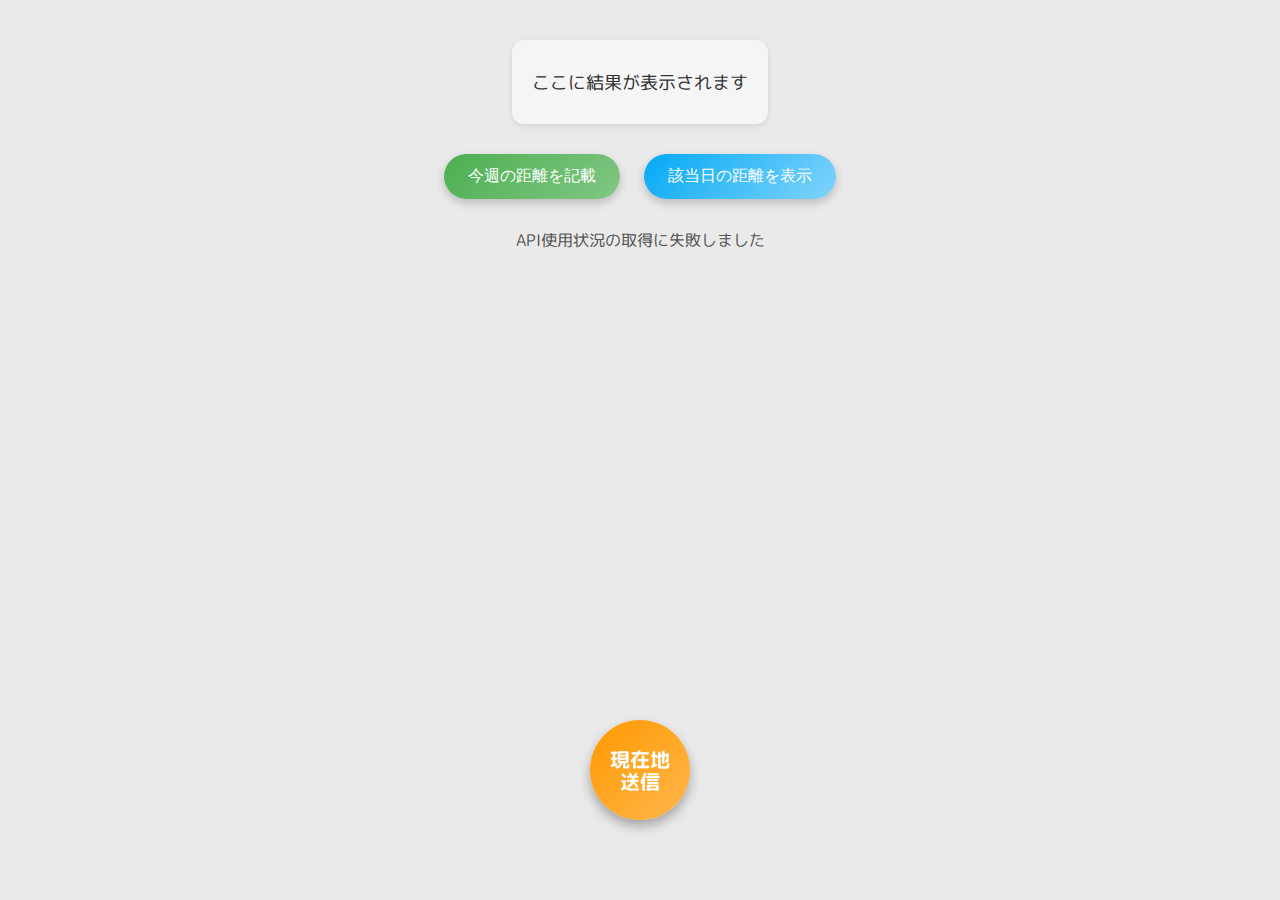
==== commit 0c80706f: "Add files via upload" ====
--- a/index.html
+++ b/index.html
@@ -3,9 +3,8 @@
 <head>
   <meta charset="UTF-8" />
   <meta name="viewport" content="width=device-width, initial-scale=1.0, maximum-scale=1.0, user-scalable=no, viewport-fit=cover">
-  <title>お単価くん</title>
+  <title>みちめも</title>
   <link rel="stylesheet" href="style.css">
-
   <meta name="mobile-web-app-capable" content="yes">
   <meta name="theme-color" content="#ffffff">
   <meta name="apple-mobile-web-app-capable" content="yes">
@@ -19,381 +18,230 @@
 
 
 
-
 </head>
 
 <body>
-  <div class="container">
-
-    <!-- 表示セクション -->
-    <section class="display-section">
-      <div style="display: flex; align-items: center; gap: 1em;">
-        <h1>商品セレクター</h1>
-        <p id="status-message">🔄 読み込み中.</p>
-      </div>
-
-      <div style="display: flex; align-items: center; gap: 1em;">
-
-       <label for="sale-toggle">セール中</label>
-<label class="switch-display">
-  <input type="checkbox" id="sale-toggle">
-  <span class="slider-display"></span>
-</label>
-
-
-        <select id="item-select">
-          <option value="">-- 項目を選択 --</option>
-        </select>
-      </div>
-
-      <!-- 表示用テーブル -->
-      <table border="1" style="margin-top: 1em; border-collapse: collapse;">
-        <thead>
-          <tr>
-            <th>項目</th>
-            <th>内容量</th>
-            <th>単位</th>
-            <th>個数（内容量のものがいくつあるか）</th>
-            <th>税抜き</th>
-            <th>税込み</th>
-            <th>単価（税込み）</th>
-            <th>単価の単位</th>
-            <th>お店</th>
-          </tr>
-        </thead>
-        <tbody>
-          <tr>
-            <td id="item-name">--</td>
-            <td id="content">--</td>
-            <td id="unit">--</td>
-            <td id="count">--</td>
-            <td id="price-before-tax">--</td>
-            <td id="price-taxed">--</td>
-            <td id="unit-price">--</td>
-            <td id="unit-of-unit-price">--</td>
-            <td id="store">--</td>
-          </tr>
-        </tbody>
-      </table>
-    </section>
-
-    <!-- 入力セクション -->
-    <section class="input-section">
-      <div class="form-row">
-        <label for="input-content">内容量</label>
-        <input type="number" id="input-content" />
-      </div>
-
-      <div class="form-row">
-        <label for="input-count">個数</label>
-        <input type="number" id="input-count" />
-      </div>
-
-      <div class="form-row">
-        <label for="input-price">金額</label>
-        <input type="number" id="input-price" />
-      </div>
-
-      <div class="form-row">
-        <label>税抜 / 税込</label>
-        <div class="radio-group">
-          <label><input type="radio" name="tax-mode" value="before" checked /> 税抜</label>
-          <label><input type="radio" name="tax-mode" value="after" /> 税込</label>
-        </div>
-      </div>
-
-      <div class="form-row">
-        <label for="calculated-unit-price">単価</label>
-        <input type="text" id="calculated-unit-price" readonly />
-      </div>
-
-      <button id="calculate-btn" style="margin-top: 1em;">🧮 単価を計算！</button>
-
-      <!-- 🔵 セール中スライドスイッチ -->
-     <div class="form-row">
-  <label for="input-sale">セール中</label>
-  <label class="switch-input">
-    <input type="checkbox" id="input-sale">
-    <span class="slider-input"></span>
-  </label>
-</div>
-
-
-
-      <!-- 🔵 項目 -->
-      <div class="form-row">
-        <label for="input-item-select">項目</label>
-        <div style="flex: 1;">
-          <select id="input-item-select" style="width: 100%;">
-            <option value="">-- 項目を選択 --</option>
-            <option value="__new__">＋ 新規追加</option>
-          </select>
-          <div id="new-item-wrapper" style="display: none; margin-top: 0.5em;">
-            <input type="text" id="new-item-name" placeholder="新しい項目名" style="width: 100%;" />
-          </div>
-        </div>
-      </div>
-
-      <!-- 🔵 単位 -->
-      <div class="form-row">
-        <label for="input-unit">単位</label>
-        <input type="text" id="input-unit" />
-      </div>
-
-      <!-- 🔵 お店 -->
-      <div class="form-row">
-        <label for="input-store-select">お店</label>
-        <div style="flex: 1;">
-          <select id="input-store-select" style="width: 100%;">
-            <option value="">-- お店を選択 --</option>
-            <option value="__new__">＋ 新規追加</option>
-          </select>
-          <div id="new-store-wrapper" style="display: none; margin-top: 0.5em;">
-            <input type="text" id="new-store-name" placeholder="新しいお店名" style="width: 100%;" />
-          </div>
-        </div>
-      </div>
-
-      <button id="register-btn" style="margin-top: 1em;">📝 登録</button>
-      <p id="register-status" style="margin-top: 0.5em; color: green;"></p>
-    </section>
+  <!-- ✅ フッター固定の現在地送信ボタン -->
+  <button id="postButton" class="floating-circle-button">現在地<br>送信</button>
+
+  <!-- ✅ 結果表示ボックス -->
+  <div id="resultBox">ここに結果が表示されます</div>
+
+  <!-- ✅ 残りのボタンたち -->
+  <button id="distanceButton">今週の距離を記載</button>
+  <button id="showDistanceByDay">該当日の距離を表示</button>
+
+  <!-- ✅ API使用状況表示 -->
+  <div id="apiUsageInfo">API使用状況を取得中...</div>
+
+  <!-- ✅ タブエリア -->
+  <div id="tabArea">
+    <div id="yearTabs" class="tab-group"></div>
+    <div id="monthTabs" class="tab-group"></div>
+    <div id="periodTabs" class="tab-group"></div>
+    <div id="dayTabs" class="tab-group"></div>
   </div>
 
-
-
-<script>
-  document.addEventListener("DOMContentLoaded", () => {
-    fetchAndPopulateItems();
-  });
-
-  let allItems = [];
-
-  async function fetchAndPopulateItems() {
-    const statusMessage = document.getElementById("status-message");
-
-    try {
-      const response = await fetch("/api/fetchData", { method: "POST" });
-      const data = await response.json();
-      allItems = data;
-
-      console.log("取得データ:", data);
-
-      populateItemSelect();
-      populateInputSelects(); // ← 追加
-
-      statusMessage.style.display = "none";
-
-      document.getElementById("item-select").addEventListener("change", updateTableDisplay);
-      document.getElementById("sale-toggle").addEventListener("change", updateTableDisplay);
-    } catch (error) {
-      console.error("データ取得エラー:", error);
-      statusMessage.textContent = "⚠️ データ取得に失敗しました";
+  <script>
+    let sheetData = [];
+    let selectedYear = null;
+    let selectedMonth = null;
+    let selectedPeriod = null;
+
+    // ✅ トースト通知
+    function showToast(message) {
+      const toast = document.createElement("div");
+      toast.className = "toast";
+      toast.textContent = message;
+      document.body.appendChild(toast);
+      setTimeout(() => toast.remove(), 2500);
     }
-  }
-
-  function populateItemSelect() {
-    const displayItemSelect = document.getElementById("item-select");
-    const uniqueItems = [...new Set(allItems.map(item => item.itemName).filter(Boolean))];
-    displayItemSelect.innerHTML = '<option value="">-- 項目を選択 --</option>';
-    uniqueItems.forEach(name => {
-      const option = document.createElement("option");
-      option.value = name;
-      option.textContent = name;
-      displayItemSelect.appendChild(option);
+
+    // ✅ 現在地を送信
+    document.getElementById("postButton").addEventListener("click", async () => {
+      const resultBox = document.getElementById("resultBox");
+
+      if (!navigator.geolocation) {
+        resultBox.textContent = "このブラウザでは位置情報が使えません。";
+        return;
+      }
+
+      navigator.geolocation.getCurrentPosition(
+        async (pos) => {
+          const lat = pos.coords.latitude;
+          const lng = pos.coords.longitude;
+
+          const res = await fetch("/api/recordLocation", {
+            method: "POST",
+            headers: { "Content-Type": "application/json" },
+            body: JSON.stringify({ lat, lng })
+          });
+
+          const result = await res.json();
+          resultBox.textContent = `${result.message}`;
+          showToast("送信しました");
+          updateApiUsageDisplay();
+        },
+        (err) => {
+          resultBox.textContent = `位置情報の取得に失敗: ${err.message}`;
+        }
+      );
     });
-  }
-
-  function populateInputSelects() {
-    // 項目セレクト
-    const inputItemSelect = document.getElementById("input-item-select");
-    const uniqueItemNames = [...new Set(allItems.map(item => item.itemName).filter(Boolean))];
-    inputItemSelect.innerHTML = '<option value="">-- 項目を選択 --</option>';
-    uniqueItemNames.forEach(name => {
-      const option = document.createElement("option");
-      option.value = name;
-      option.textContent = name;
-      inputItemSelect.appendChild(option);
+
+    // ✅ 今週の距離を記載
+    document.getElementById("distanceButton").addEventListener("click", async () => {
+      const resultBox = document.getElementById("resultBox");
+      resultBox.textContent = "計算中です...";
+
+      const res = await fetch("/api/calculateWeeklyDistance", {
+        method: "POST"
+      });
+
+      const result = await res.json();
+      resultBox.textContent = `${result.message}`;
+      updateApiUsageDisplay();
     });
-    const newOption = document.createElement("option");
-    newOption.value = "__new__";
-    newOption.textContent = "＋ 新規追加";
-    inputItemSelect.appendChild(newOption);
-
-    // お店セレクト
-    const inputStoreSelect = document.getElementById("input-store-select");
-    const uniqueStores = [...new Set(allItems.map(item => item.store).filter(Boolean))];
-    inputStoreSelect.innerHTML = '<option value="">-- お店を選択 --</option>';
-    uniqueStores.forEach(store => {
-      const option = document.createElement("option");
-      option.value = store;
-      option.textContent = store;
-      inputStoreSelect.appendChild(option);
+
+    // ✅ 日タブの生成と表示
+    document.getElementById("showDistanceByDay").addEventListener("click", async () => {
+      const resultBox = document.getElementById("resultBox");
+      resultBox.textContent = "シート一覧を取得中...";
+
+      try {
+        const res = await fetch("/api/getSheetNames", { method: "POST" });
+        const result = await res.json();
+        sheetData = result.sheetNames;
+
+        const years = [...new Set(
+          sheetData.map(name => name.match(/^\d{4}/)).filter(Boolean).map(match => match[0])
+        )];
+
+        const yearTabs = document.getElementById("yearTabs");
+        yearTabs.innerHTML = "";
+        document.getElementById("monthTabs").innerHTML = "";
+        document.getElementById("periodTabs").innerHTML = "";
+        document.getElementById("dayTabs").innerHTML = "";
+
+        years.forEach(year => {
+          const btn = document.createElement("button");
+          btn.textContent = `${year}年`;
+          btn.className = "tab-button";
+          btn.addEventListener("click", () => {
+            selectedYear = year;
+            updateSelectedTab(yearTabs, btn);
+            resultBox.textContent = `${year}年が選択されました`;
+
+            const monthMatches = sheetData.filter(name => name.startsWith(year)).map(name => {
+              const match = name.match(/(\d{1,2})月/);
+              return match ? match[1] : null;
+            }).filter(Boolean);
+
+            const uniqueMonths = [...new Set(monthMatches)];
+            const monthTabs = document.getElementById("monthTabs");
+            monthTabs.innerHTML = "";
+            document.getElementById("periodTabs").innerHTML = "";
+            document.getElementById("dayTabs").innerHTML = "";
+
+            uniqueMonths.forEach(month => {
+              const mBtn = document.createElement("button");
+              mBtn.textContent = `${month}月`;
+              mBtn.className = "tab-button";
+              mBtn.addEventListener("click", () => {
+                selectedMonth = month;
+                updateSelectedTab(monthTabs, mBtn);
+                resultBox.textContent = `${year}年 ${month}月が選択されました`;
+
+                const periodMatches = sheetData
+                  .filter(name => name.startsWith(`${year}年${month}月`))
+                  .map(name => {
+                    const match = name.match(/月(\d{1,2}-\d{1,2})/);
+                    return match ? match[1] : null;
+                  })
+                  .filter(Boolean);
+
+                const uniquePeriods = [...new Set(periodMatches)];
+                const periodTabs = document.getElementById("periodTabs");
+                periodTabs.innerHTML = "";
+                document.getElementById("dayTabs").innerHTML = "";
+
+                uniquePeriods.forEach(period => {
+                  const pBtn = document.createElement("button");
+                  pBtn.textContent = `${period}日`;
+                  pBtn.className = "tab-button";
+                  pBtn.addEventListener("click", async () => {
+                    selectedPeriod = period;
+                    updateSelectedTab(periodTabs, pBtn);
+                    resultBox.textContent = `${year}年${month}月${period}日の期間が選択されました（取得中...）`;
+
+                    const sheetName = `${year}年${month}月${period}`;
+                    const res = await fetch("/api/getAvailableDays", {
+                      method: "POST",
+                      headers: { "Content-Type": "application/json" },
+                      body: JSON.stringify({ sheetName })
+                    });
+                    const result = await res.json();
+
+                    const dayTabs = document.getElementById("dayTabs");
+                    dayTabs.innerHTML = "";
+
+                    result.days.forEach(day => {
+                      const dBtn = document.createElement("button");
+                      dBtn.textContent = `${day}日`;
+                      dBtn.className = "tab-button";
+                      dBtn.addEventListener("click", async () => {
+                        updateSelectedTab(dayTabs, dBtn);
+                        resultBox.textContent = `${day}日の距離を集計中...`;
+
+                        const res = await fetch("/api/getTotalDistanceForDay", {
+                          method: "POST",
+                          headers: { "Content-Type": "application/json" },
+                          body: JSON.stringify({
+                            mode: "getTotalDistanceForDay",
+                            sheetName: `${selectedYear}年${selectedMonth}月${selectedPeriod.replace("日", "")}`,
+                            day: String(day).replace("日", "")
+                          })
+                        });
+
+                        const result = await res.json();
+                        resultBox.textContent = `${selectedYear}年${selectedMonth}月${day}日の走行距離：${result.total} km`;
+                      });
+                      dayTabs.appendChild(dBtn);
+                    });
+                  });
+                  periodTabs.appendChild(pBtn);
+                });
+              });
+              monthTabs.appendChild(mBtn);
+            });
+          });
+          yearTabs.appendChild(btn);
+        });
+
+        resultBox.textContent = "年タブを生成しました";
+      } catch (err) {
+        console.error("❌ エラー:", err);
+        resultBox.textContent = "シート取得に失敗しました。";
+      }
     });
-    const newStoreOption = document.createElement("option");
-    newStoreOption.value = "__new__";
-    newStoreOption.textContent = "＋ 新規追加";
-    inputStoreSelect.appendChild(newStoreOption);
-  }
-
-  function updateTableDisplay() {
-    const selectedItem = document.getElementById("item-select").value;
-    const saleOnly = document.getElementById("sale-toggle").checked;
-
-    const filtered = allItems.filter(item => {
-      const nameMatches = item.itemName === selectedItem;
-      const saleMatches = saleOnly ? item.sale === true : item.sale !== true;
-      return nameMatches && saleMatches;
-    });
-
-    const latest = filtered[filtered.length - 1];
-
-    const fieldMap = {
-      "item-name": "itemName",
-      "content": "content",
-      "unit": "unit",
-      "count": "count",
-      "price-before-tax": "priceBeforeTax",
-      "price-taxed": "priceTaxed",
-      "unit-price": "unitPrice",
-      "unit-of-unit-price": "unitOfUnitPrice",
-      "store": "store",
-    };
-
-    if (latest) {
-      for (const [id, key] of Object.entries(fieldMap)) {
-        document.getElementById(id).textContent = latest[key] ?? "--";
-      }
-    } else {
-      for (const id of Object.keys(fieldMap)) {
-        document.getElementById(id).textContent = "--";
+
+    function updateSelectedTab(container, selectedButton) {
+      [...container.children].forEach(btn => btn.classList.remove("selected"));
+      selectedButton.classList.add("selected");
+    }
+
+    async function updateApiUsageDisplay() {
+      try {
+        const res = await fetch("/api/checkApiUsage", { method: "POST" });
+        const result = await res.json();
+        document.getElementById("apiUsageInfo").textContent =
+          `今日のAPI使用回数：${result.count}/${result.limit}`;
+      } catch (err) {
+        console.error("API使用状況の取得に失敗:", err);
+        document.getElementById("apiUsageInfo").textContent = "API使用状況の取得に失敗しました";
       }
     }
-  }
-
-  // 入力取得
-  const inputContent = document.getElementById("input-content");
-  const inputCount = document.getElementById("input-count");
-  const inputPrice = document.getElementById("input-price");
-  const unitPriceField = document.getElementById("calculated-unit-price");
-
-  const inputItemSelect = document.getElementById("input-item-select");
-  const newItemWrapper = document.getElementById("new-item-wrapper");
-  const inputStoreSelect = document.getElementById("input-store-select");
-  const newStoreWrapper = document.getElementById("new-store-wrapper");
-
-  const inputUnit = document.getElementById("input-unit"); // ✅ ← 追加ここ！
-
-  // 税抜→税込（10%）
-  function calculateTaxIncluded(price, isTaxBefore) {
-    return isTaxBefore ? Math.round(price * 1.1) : price;
-  }
-
-  // 単価計算（ボタン用）
-  function updateUnitPriceFromButton() {
-    const content = parseFloat(inputContent.value);
-    const count = parseFloat(inputCount.value);
-    const price = parseFloat(inputPrice.value);
-    const taxMode = document.querySelector('input[name="tax-mode"]:checked').value;
-
-    if (!isNaN(content) && !isNaN(count) && !isNaN(price) && content > 0 && count > 0) {
-      const totalAmount = count * content;
-      const taxedPrice = calculateTaxIncluded(price, taxMode === "before");
-      const unitPrice = taxedPrice / totalAmount;
-      unitPriceField.value = unitPrice.toFixed(2);
-    } else {
-      unitPriceField.value = "";
-    }
-  }
-
-  // 🧮ボタンで計算
-  document.getElementById("calculate-btn").addEventListener("click", updateUnitPriceFromButton);
-
-  // 入力変化でも自動計算
-  function triggerCalculateButton() {
-    document.getElementById("calculate-btn").click();
-  }
-
-  inputContent.addEventListener("input", triggerCalculateButton);
-  inputCount.addEventListener("input", triggerCalculateButton);
-  inputPrice.addEventListener("input", triggerCalculateButton);
-  document.querySelectorAll('input[name="tax-mode"]').forEach(radio => {
-    radio.addEventListener("change", triggerCalculateButton);
-  });
-
-  // 新規項目・お店の欄を切り替え＋単位自動反映
-  inputItemSelect.addEventListener("change", () => {
-    newItemWrapper.style.display = inputItemSelect.value === "__new__" ? "block" : "none";
-
-    const selected = inputItemSelect.value;
-    if (selected === "__new__") {
-      inputUnit.value = "";
-      inputUnit.readOnly = false;
-    } else {
-      const matchedItem = allItems.find(item => item.itemName === selected);
-      if (matchedItem) {
-        inputUnit.value = matchedItem.unit || "";
-        inputUnit.readOnly = true;
-      } else {
-        inputUnit.value = "";
-        inputUnit.readOnly = false;
-      }
-    }
-  });
-
-  inputStoreSelect.addEventListener("change", () => {
-    newStoreWrapper.style.display = inputStoreSelect.value === "__new__" ? "block" : "none";
-  });
-
-
-
-//登録スクリプト
-document.getElementById("register-btn").addEventListener("click", async () => {
-  const itemName = inputItemSelect.value === "__new__"
-    ? document.getElementById("new-item-name").value.trim()
-    : inputItemSelect.value;
-
-  const storeName = inputStoreSelect.value === "__new__"
-    ? document.getElementById("new-store-name").value.trim()
-    : inputStoreSelect.value;
-
-  const payload = {
-    mode: "recordItem",
-    itemName,
-    content: inputContent.value,
-    unit: inputUnit.value,
-    count: inputCount.value,
-    priceBeforeTax: inputPrice.value,
-    priceTaxed: calculateTaxIncluded(parseFloat(inputPrice.value), document.querySelector('input[name="tax-mode"]:checked').value === "before"),
-    unitPrice: unitPriceField.value,
-    unitOfUnitPrice: inputUnit.value,
-    store: storeName,
-    sale: document.getElementById("input-sale").checked
-  };
-
-  try {
-    const response = await fetch("/api/recordItem", {
-      method: "POST",
-      headers: { "Content-Type": "application/json" },
-      body: JSON.stringify(payload)
-    });
-
-    const result = await response.json();
-
-    if (result.success) {
-      document.getElementById("register-status").textContent = "✅ スプレッドを更新しました！";
-    } else {
-      document.getElementById("register-status").textContent = "⚠️ 登録に失敗しました。";
-    }
-  } catch (error) {
-    console.error("登録エラー:", error);
-    document.getElementById("register-status").textContent = "⚠️ 通信エラーが発生しました。";
-  }
-});
-
-
-
-</script>
-
-
+
+    window.onload = updateApiUsageDisplay;
+  </script>
 </body>
 </html>
--- a/style.css
+++ b/style.css
@@ -1,167 +1,216 @@
+/* ===== 全体レイアウト ===== */
 body {
-  background-color: #ffffff;
-  position: relative;
+  font-family: Arial, sans-serif;
+  background-color: #eaeaea;
+  color: #333;
+  text-align: center;
+  padding: env(safe-area-inset-top, 20px) 20px env(safe-area-inset-bottom, 20px);
+  margin: 0;
+}
+
+h1 {
+  font-size: 24px;
+  margin-bottom: 20px;
+}
+
+html, body {
+  height: 100%;
   overflow-x: hidden;
 }
 
-.container {
-  max-width: 480px;
-  margin: 0 auto;
-  padding: 1em;
-  box-sizing: border-box;
-}
-
-.display-section {
-  background-color: #e0f7fa;
-  border-radius: 16px;
-  padding: 1em;
-  margin-bottom: 1.5em;
-  box-shadow: 0 4px 8px rgba(0, 0, 0, 0.1);
-}
-
-.input-section {
-  background-color: #ffe4f2;
-  border-radius: 16px;
-  padding: 1em;
-  margin-bottom: 2em;
-  box-shadow: 0 4px 8px rgba(0, 0, 0, 0.1);
-}
-
-.form-row {
+/* ===== 結果表示ボックス ===== */
+#resultBox {
+  font-family: 'M PLUS Rounded 1c', sans-serif; /* ←この1行追加！ */
+  min-height: 60px;
+  background-color: #f5f5f5;
+  color: #333;
+  border: none;
+  border-radius: 12px;
+  box-shadow: 0 2px 6px rgba(0, 0, 0, 0.1);
+  font-size: 18px;
+  padding: 12px 20px;
   display: flex;
   align-items: center;
-  gap: 0.8em;
-  margin-bottom: 1em;
-}
-
-.form-row label {
-  width: 6em;
+  justify-content: center;
+  margin: 40px auto 20px;
+  width: fit-content;
+  max-width: 90%;
+  transition: all 0.3s ease;
+}
+
+
+/* ===== タブエリア ===== */
+.tab-group {
+  display: flex;
+  justify-content: center;
+  flex-wrap: wrap;
+  margin: 10px 0;
+}
+
+.tab-button {
+  padding: 8px 14px;
+  margin: 6px;
+  border: 1px solid #aaa;
+  border-radius: 999px;
+  background: linear-gradient(135deg, #f0f4f8, #e2e8f0);
+  cursor: pointer;
+  font-size: 15px;
+  color: #3b3b3b;
+  transition: background 0.2s, transform 0.2s, box-shadow 0.2s;
+}
+
+.tab-button:hover {
+  background: linear-gradient(135deg, #dce6f0, #cbd5e1);
+  transform: translateY(-2px);
+}
+
+.tab-button.selected {
+  background: linear-gradient(135deg, #FFEB3B, #FFC107);
+  color: black;
   font-weight: bold;
-  font-size: 1em;
-  color: #333;
-}
-
-.form-row input[type="number"],
-.form-row input[type="text"] {
-  flex: 1;
-  padding: 0.5em;
-  font-size: 1em;
-  border: 1px solid #ccc;
-  border-radius: 6px;
-  box-sizing: border-box;
-}
-
-.radio-group {
+  border-color: #fbc02d;
+  transform: scale(1.05);
+  box-shadow: 0 4px 10px rgba(0, 0, 0, 0.2);
+}
+
+/* ===== ボタンスタイル ===== */
+#postButton {
+  background: linear-gradient(135deg, #FF9800, #FFB74D);
+  color: white;
+  font-size: 20px;
+  border: none;
+  cursor: pointer;
+}
+
+#distanceButton {
+  background: linear-gradient(135deg, #4CAF50, #81C784);
+  color: white;
+  font-size: 16px;
+  padding: 12px 24px;
+  border: none;
+  border-radius: 999px;
+  cursor: pointer;
+  box-shadow: 0px 4px 10px rgba(0, 0, 0, 0.2);
+  transition: transform 0.2s ease-in-out, box-shadow 0.3s;
+  margin: 10px;
+}
+
+#showDistanceByDay {
+  background: linear-gradient(135deg, #03A9F4, #81D4FA);
+  color: white;
+  font-size: 16px;
+  padding: 12px 24px;
+  border: none;
+  border-radius: 999px;
+  cursor: pointer;
+  box-shadow: 0px 4px 10px rgba(0, 0, 0, 0.2);
+  transition: transform 0.2s ease-in-out, box-shadow 0.3s;
+  margin: 10px;
+}
+
+/* ===== フローティングボタン（現在地送信）===== */
+.floating-circle-button {
+  position: fixed;
+  bottom: 80px;
+  left: 50%;
+  transform: translateX(-50%);
+  width: 100px;
+  height: 100px;
+  border-radius: 50%;
+  font-size: 22px;
+  font-weight: bold;
+  line-height: 1.1;
+  padding: 0;
+  box-shadow: 0px 6px 12px rgba(0, 0, 0, 0.3);
+  z-index: 999;
   display: flex;
-  gap: 1em;
-  flex-wrap: wrap;
-}
-
-select {
-  appearance: none;
-  background-color: #fff;
-  border: 2px solid #ccc;
-  border-radius: 8px;
-  padding: 0.5em;
-  font-size: 1em;
-  box-sizing: border-box;
-  background-image: url("data:image/svg+xml;utf8,<svg fill='gray' height='24' viewBox='0 0 24 24' width='24' xmlns='http://www.w3.org/2000/svg'><path d='M7 10l5 5 5-5z'/></svg>");
-  background-repeat: no-repeat;
-  background-position: right 0.5em center;
-  background-size: 1em;
-}
-
-button {
-  background-color: #ff4081;
-  color: white;
-  border: none;
-  padding: 0.6em 1.2em;
-  font-size: 1em;
-  border-radius: 12px;
-  cursor: pointer;
-  transition: background-color 0.2s ease;
-  width: 100%;
-  margin-top: 1em;
-}
-
-button:hover {
-  background-color: #f50057;
-}
-
-/* 表示用スイッチ（上） */
-.switch-display {
-display: none;
-}
-.slider-display {
-  position: absolute;
-  cursor: pointer;
-  background-color: #ccc;
-  border-radius: 34px;
-  top: 0;
+  flex-direction: column;
+  justify-content: center;
+  align-items: center;
+  font-family: 'M PLUS Rounded 1c', sans-serif;
+}
+
+/* ===== トースト通知（右→左スライド式）===== */
+.toast {
+  position: fixed;
+  bottom: 220px;
   left: 0;
   right: 0;
-  bottom: 0;
-  transition: 0.3s;
-}
-.slider-display::before {
-  content: "";
-  position: absolute;
-  height: 14px;
-  width: 14px;
-  left: 1px;
-  top: 1px;
-  background-color: white;
-  border-radius: 50%;
-  transition: 0.3s;
-}
-.switch-display input:checked + .slider-display {
-  background-color: #4caf50;
-}
-.switch-display input:checked + .slider-display::before {
-  transform: translateX(14px);
-}
-
-/* 入力用スイッチ（下） */
-.switch-input {
-  position: relative;
-  display: inline-block;
-  width: 40px;     /* ← スイッチの幅 */
-  height: 20px;    /* ← スイッチの高さ */
-}
-
-/* チェックボックス自体は非表示に */
-.switch-input input {
-  display: none;
-}
-
-.slider-input {
-  position: absolute;
-  cursor: pointer;
-  background-color: #ccc;
-  border-radius: 34px;
-  top: 0;
-  left: 0;
-  right: 0;
-  bottom: 0;
-  transition: 0.3s;
-}
-
-.slider-input::before {
-  content: "";
-  position: absolute;
-  height: 16px;
-  width: 16px;
-  left: 2px;
-  top: 2px;
-  background-color: white;
-  border-radius: 50%;
-  transition: 0.3s;
-}
-
-.switch-input input:checked + .slider-input {
-  background-color: #4caf50;
-}
-
-.switch-input input:checked + .slider-input::before {
-  transform: translateX(20px); /* ← 40px - 16px - padding */
-}
+  margin: auto;
+  width: fit-content;
+  max-width: 80%;
+  background-color: rgba(51, 51, 51, 0.9);
+  color: white;
+  padding: 12px 20px;
+  border-radius: 16px;
+  font-size: 20px;
+  opacity: 0;
+  animation: slideToast 1.5s ease-in-out forwards;
+  z-index: 1000;
+}
+
+@keyframes slideToast {
+  0% {
+    opacity: 0;
+    transform: translateX(100%);
+  }
+  10% {
+    opacity: 1;
+    transform: translateX(0);
+  }
+  90% {
+    opacity: 1;
+    transform: translateX(-10%);
+  }
+  100% {
+    opacity: 0;
+    transform: translateX(-100%);
+  }
+}
+
+/* ✅ API使用回数 表示のフォント調整 */
+#apiUsageInfo {
+  font-family: 'M PLUS Rounded 1c', sans-serif;
+  font-size: 16px;
+  margin-top: 20px;
+  color: #555;
+}
+
+/* ===== ダークモード対応 ===== */
+@media (prefers-color-scheme: dark) {
+  body {
+    background-color: #121212;
+    color: #ffffff;
+  }
+
+  #resultBox {
+    background-color: #1e1e1e;
+    color: #fff;
+    box-shadow: 0 2px 6px rgba(255, 255, 255, 0.1);
+  }
+
+  .tab-button {
+    background: linear-gradient(135deg, #444, #333);
+    color: #fff;
+    border: 1px solid #666;
+  }
+
+  .tab-button:hover {
+    background: linear-gradient(135deg, #555, #444);
+  }
+
+  .tab-button.selected {
+    background: linear-gradient(135deg, #FFD600, #FFB300);
+    color: black;
+  }
+
+  #postButton,
+  #distanceButton,
+  #showDistanceByDay {
+    box-shadow: 0px 4px 10px rgba(255, 255, 255, 0.1);
+  }
+
+  .toast {
+    background-color: rgba(255, 255, 255, 0.1);
+  }
+}
